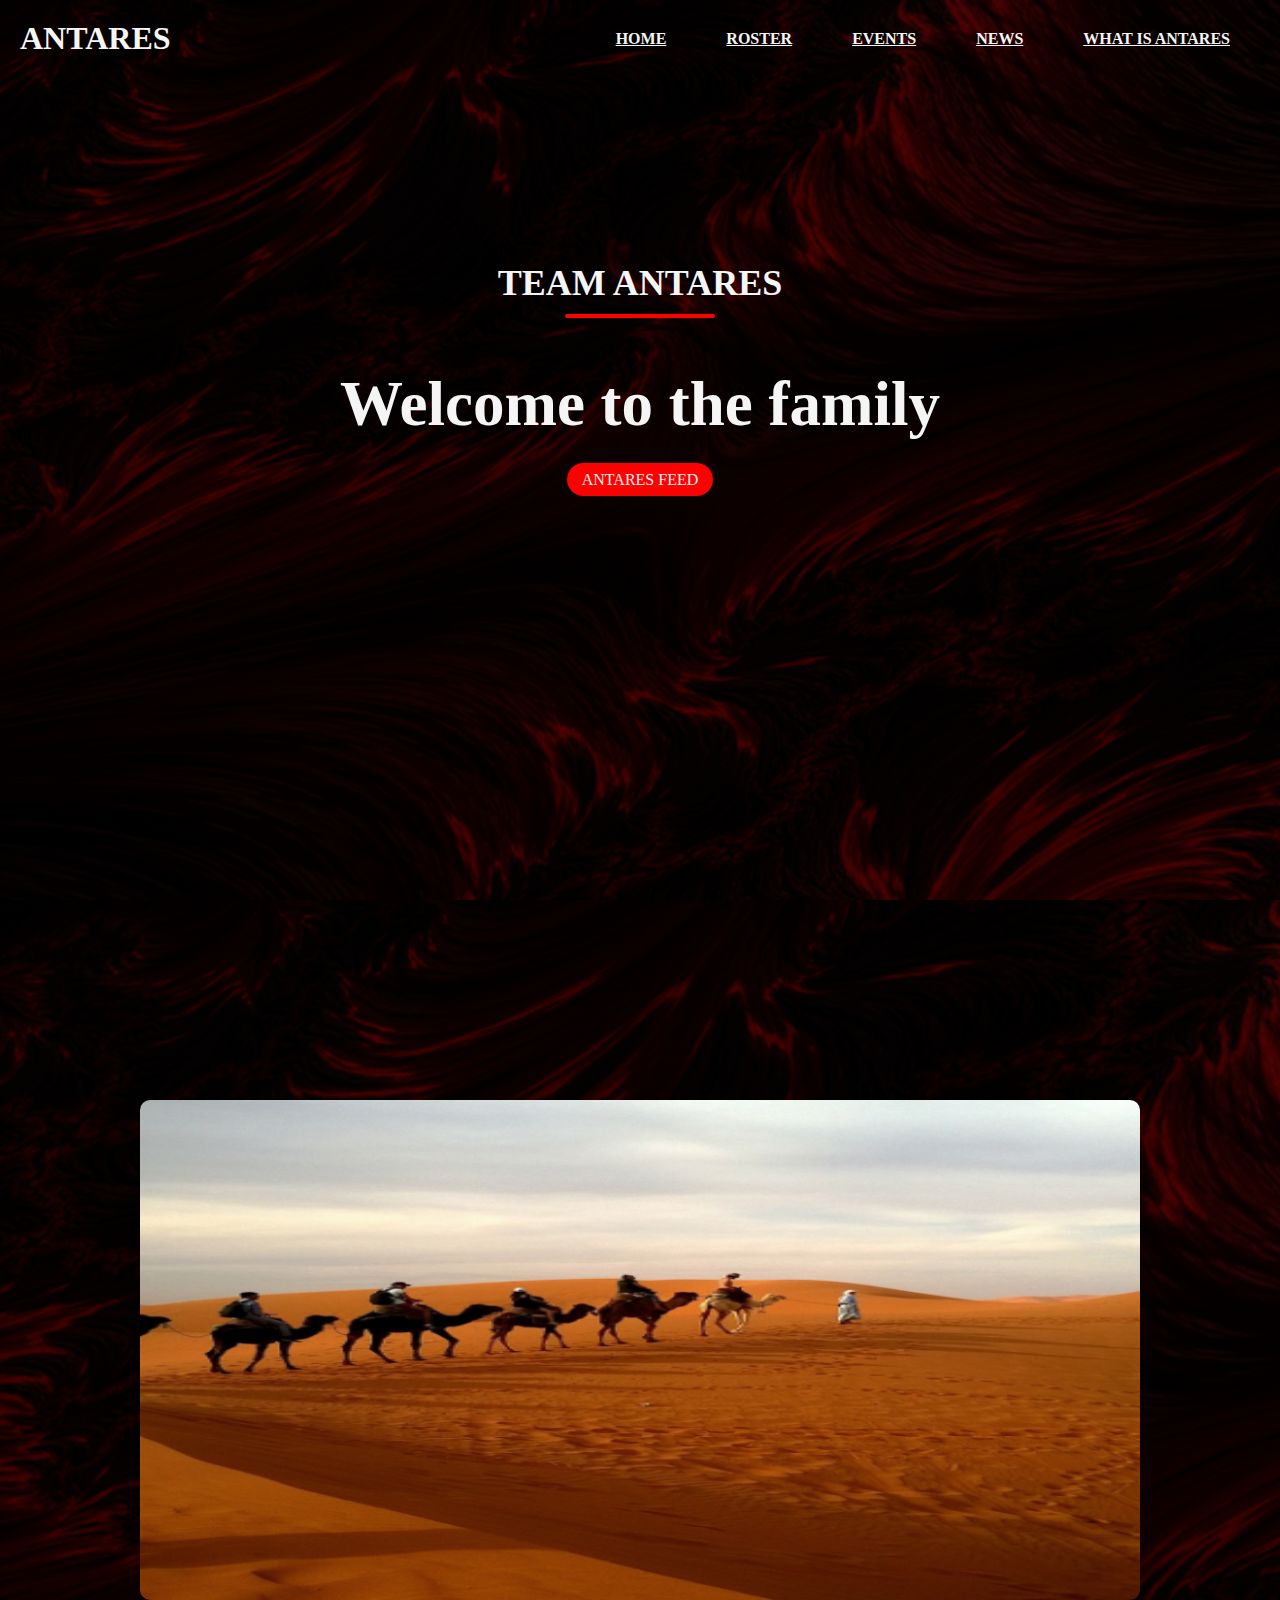
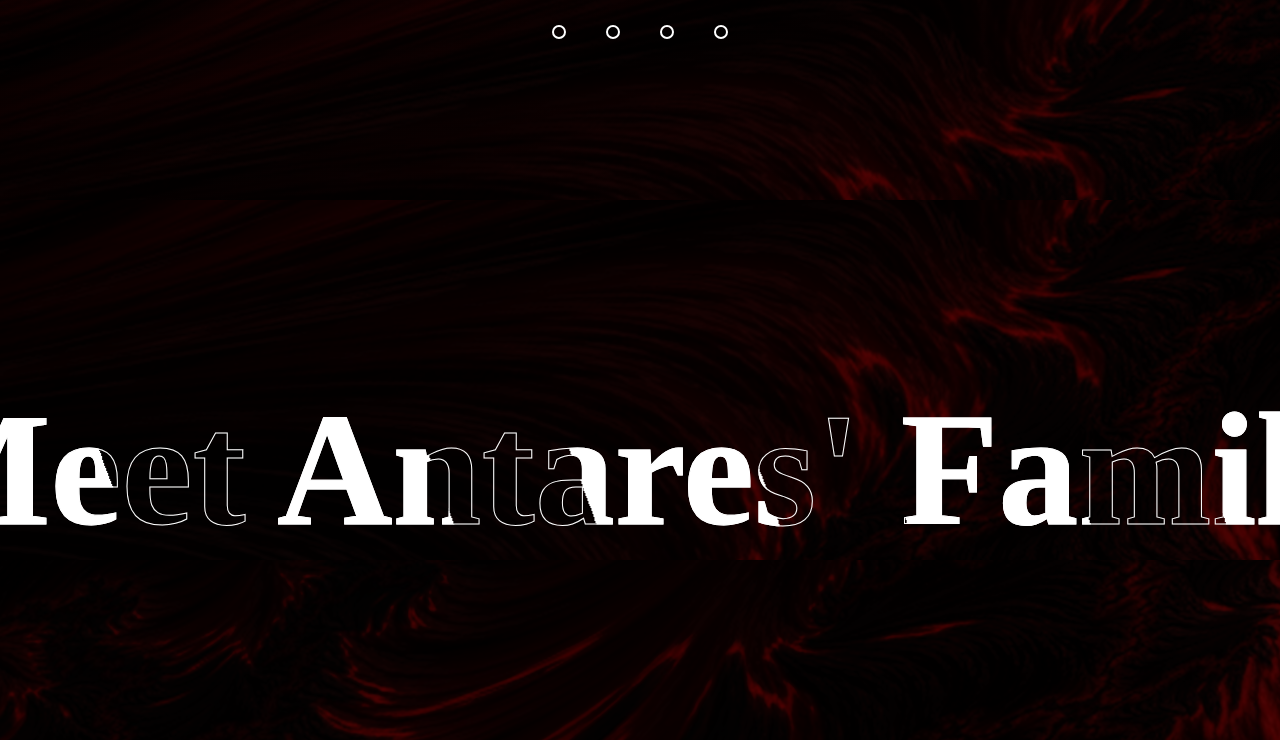
==== index.html @ 0c0a720e "v2" ====
<!DOCTYPE html>
<html>
    <head>
        <meta charset="UTF-8">
        <meta http-equiv="X-UA-Compatible" content="IE-edge">
        <meta name="viewport" content="width=device-width, initial-scale=1.0">
        <title>Team Antares</title>
        <link rel="stylesheet" href="style.css">
    </head>
    <body>

        <nav class="navbar">
            <h1 class="logo">ANTARES</h1>
            <ul class="nav-links">
                <li class="active"><a href="#"></a>HOME</li>
                <li class="active"><a href="#"></a>ROSTER</li>
                <li class="active"><a href="#"></a>EVENTS</li>
                <li class="active"><a href="#"></a>NEWS</li>
                <li class="active"><a href="#"></a>WHAT IS ANTARES</li>
            </ul>
            <img src="./images/menu-btn.png" alt="" class="menu-btn">
        </nav>

        <header>
            <div class="header-content">
                <h2>TEAM ANTARES</h2>
                <div class="line"></div>
                <h1>Welcome to the family</h1>
                <a href="#" class="ctn">ANTARES FEED</a>
            </div>
        </header>

        <script>
            const menuBtn = document.querySelector('.menu-btn')
            const navlinks = document.querySelector('.nav-links')


            menuBtn.addEventListener('click',()=>{
                navlinks.classList.toggle('mobile-menu')
            })
        </script>
    </body>

        <body2>
        <div class="slider">
            <div class="slides">
                
                <input type="radio" name="radio-btn" id="radio1">
                <input type="radio" name="radio-btn" id="radio2">
                <input type="radio" name="radio-btn" id="radio3">
                <input type="radio" name="radio-btn" id="radio4">

                <div class="slide first">
                    <img src="./images/pic-1.png" alt="">
                </div>
                <div class="slide">
                    <img src="./images/pic-2.png" alt="">
                </div>
                <div class="slide">
                    <img src="./images/pic-3.png" alt="">
                </div>
                <div class="slide">
                    <img src="./images/pic-4.png" alt="">
                </div>

                <div class="navigation-auto">
                    <div class="auto-btn1"></div>
                    <div class="auto-btn2"></div>
                    <div class="auto-btn3"></div>
                    <div class="auto-btn4"></div>
                </div>

                <div class="navigation-manual">
                    <label for="radio1" class="manual-btn"></label>
                    <label for="radio2" class="manual-btn"></label>
                    <label for="radio3" class="manual-btn"></label>
                    <label for="radio4" class="manual-btn"></label>
                </div>
            </div>

            <section>
                <div class="title">
                    <h1>Meet Antares' Family</h1>
                </div>
            </section>

            <script type="text/javascript">
                var counter = 1
                setInterval(function(){
                    document.getElementById('radio' + counter).checked = true;
                    counter++;
                    if(counter > 4){
                        counter = 1;
                    }
                }, 5000);
            </script>
        </div>
    </body2>

    <body3>
        <div class="text-box">
            <h1>Meet Antares' Family</h1>
        </div>
    </body3>
    
</html>
---- style.css ----
@import url(https://fonts.googleapis.com/css2?family=Roboto:wght@400;700&display=swap);
*{
    margin: 0;
    padding: 0;
    box-sizing: border-box;
}
body {
    min-height: 100vh;
    background-image: linear-gradient(rgba(0,0,0,0.7),rgba(0,0,0,0.7)), url(./images/banner.png);
    padding: 0;
}

a {
    text-decoration: none;
}
ul {
    list-style: none;
}
.active {
    font-weight: bold;
    text-decoration: underline;
    color: whitesmoke;
}

.navbar {
    position: absolute;
    top: 0;
    left: 0;
    display: flex;
    width: 100%;
    justify-content: space-between;
    padding: 20px;
    color: whitesmoke;
}
.nav-links {
    display: flex;
    align-items: center;
}
.nav-links li {
    margin: 0 30px;
}

header {
    width: 100vw;
    height: 100vh;
    background-image: linear-gradient(rgba(0,0,0,0.7),rgba(0,0,0,0.7)), url(./images/banner.png);
    background-position: bottom;
    background-size: cover;
    display: flex;
    align-items: center;
    justify-content: center;
}
.header-content {
    margin-bottom: 150px;
    color: whitesmoke;
    text-align: center;
}
.header-content h2{
    font-size: 4vmin;
}
.line {
    width: 150px;
    height: 4px;
    background-color: red;
    margin: 10px auto;
    border-radius: 5px;
}
.header-content h1 {
    font-size: 7vmin;
    margin-top: 50px;
    margin-bottom: 30px;
}
.ctn {
    padding: 8px 15px;
    background: red;
    border-radius: 30px;
    color: whitesmoke;
}
.menu-btn {
    position: absolute;
    top: 30px;
    right: 30px;
    width: 40px;
    cursor: pointer;
    display: none;
}

body2{
    min-height: 100vh;
    background-image: linear-gradient(rgba(0,0,0,0.7),rgba(0,0,0,0.7)), url(./images/banner.png);
    margin: 0;
    padding: 0;
    height: 100vh;
    display: flex;
    justify-content: center;
    align-items: center;
}

.slider{
    width: 1000px;
    height: 500px;
    border-radius: 10px;
    overflow: hidden;
}
.slides{
    width: 500%;
    height: 500px;
    display: flex;
}
.slides input{
    display: none;
}
.slide{
    width: 20%;
    transition: 2s;
}
.slide img{
    width: 1000px;
    height: 500px;
}

.navigation-manual{
    position: absolute;
    width: 1000px;
    margin-top: 525px;
    display: flex;
    justify-content: center;
}

.manual-btn{
    border: 2px solid #fff;
    padding: 5px;
    border-radius: 10px;
    cursor: pointer;
    transition: 0.5s;
}

.manual-btn:not(:last-child){
    margin-right: 40px;
}
.manual-btn:hover{
    background: #fff;
}

#radio1:checked ~ .first{
    margin-left: 0%;
}
#radio2:checked ~ .first{
    margin-left: -20%;
}
#radio3:checked ~ .first{
    margin-left: -40%;
}
#radio4:checked ~ .first{
    margin-left: -60%;
}

.navigation-auto{
    position: absolute;
    display: flex;
    width: 800px;
    justify-content: center;
    margin-top: 460px;
}
.navigation-auto div{
    border: 0px;
    padding: 0px;
    border-radius: 10px;
    transition: 1s;
}
.navigation-auto div:not(:last-child){
    margin-right: 40px;
}

#radio1:checked ~ .navigation-auto .auto-btn1{
    background: #fff;
}
#radio2:checked ~ .navigation-auto .auto-btn1{
    background: #fff;
}
#radio3:checked ~ .navigation-auto .auto-btn1{
    background: #fff;
}
#radio4:checked ~ .navigation-auto .auto-btn1{
    background: #fff;
}


/* Features */
.text-box{
    color: #fff;
    white-space: nowrap;
    position: relative;
    width: 100%;
    height: 60vh;
    padding: 100px;
    display: flex;
    justify-content: center;
    align-items: center;
}
.text-box h1{
    font-size: 160px;
    line-height: 130px;
    color: transparent;
    -webkit-text-stroke: 1px #fff;
    background: url(./images/back.png);
    -webkit-background-clip: text;
    background-position: 0 0;
    animation: back 20s linear infinite;
}
@keyframes back{
    100%{
        background-position: 2000px 0;
    }
}



@media only screen and (max-width:850px){
    .menu-btn {
        display: block;
    }
    .navbar {
        padding: 0;
    }
    .logo {
        position: absolute;
        top: 30px;
        left: 30px;
    }
    .nav-links {
        flex-direction: column;
        width: 100%;
        height: 100vh;
        justify-content: center;
        background: red;
        margin-top: -900px;
        transition: all 0.5s ease;
    }
    .mobile-menu {
        margin-top: 0px;
        border-bottom-right-radius: 30%;
    }
    .nav-links li{
        margin: 30px auto;
    }
    .navigation-manual {
        margin-left: -240px;
    }
    .text-box {
        width: 0%;
        height: 60vh;
    }
    .text-box h1 {
        font-size: 50px;
        line-height: 65px;
        margin-right: -290px;
    }
}
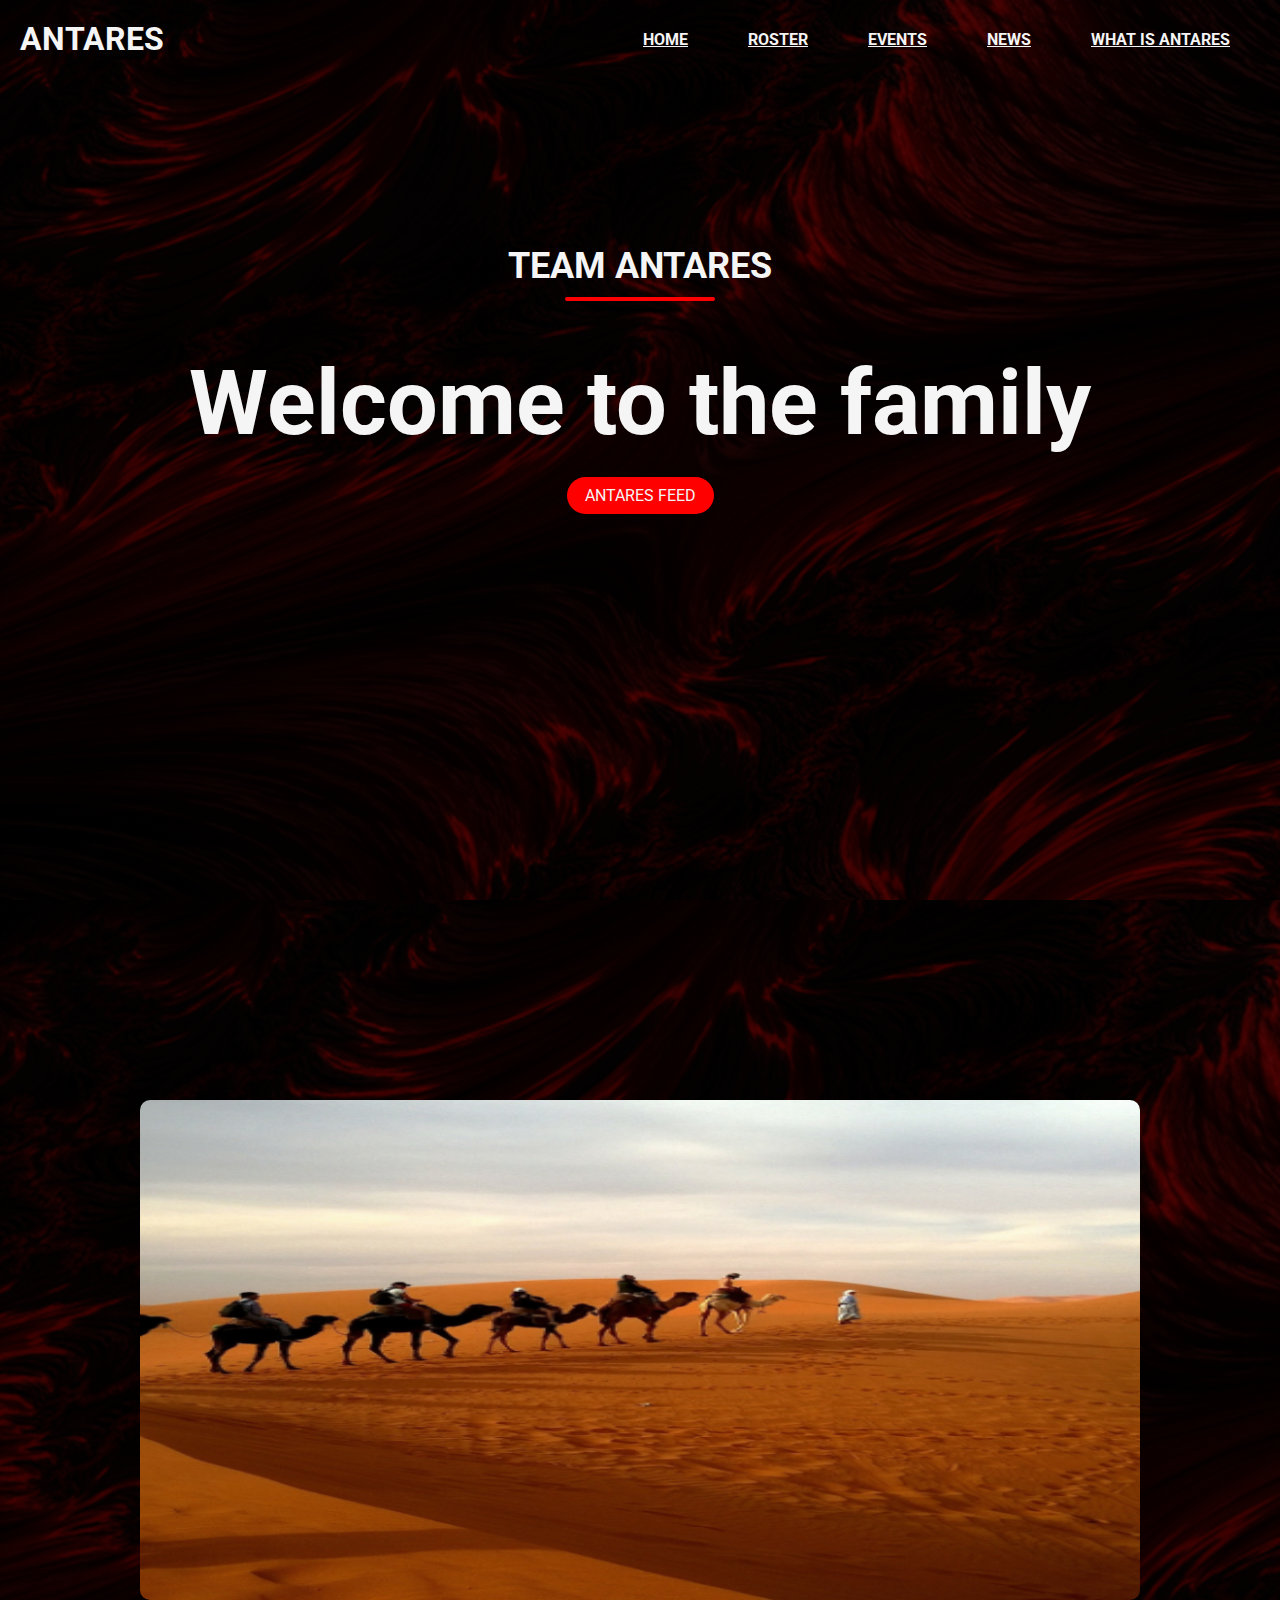
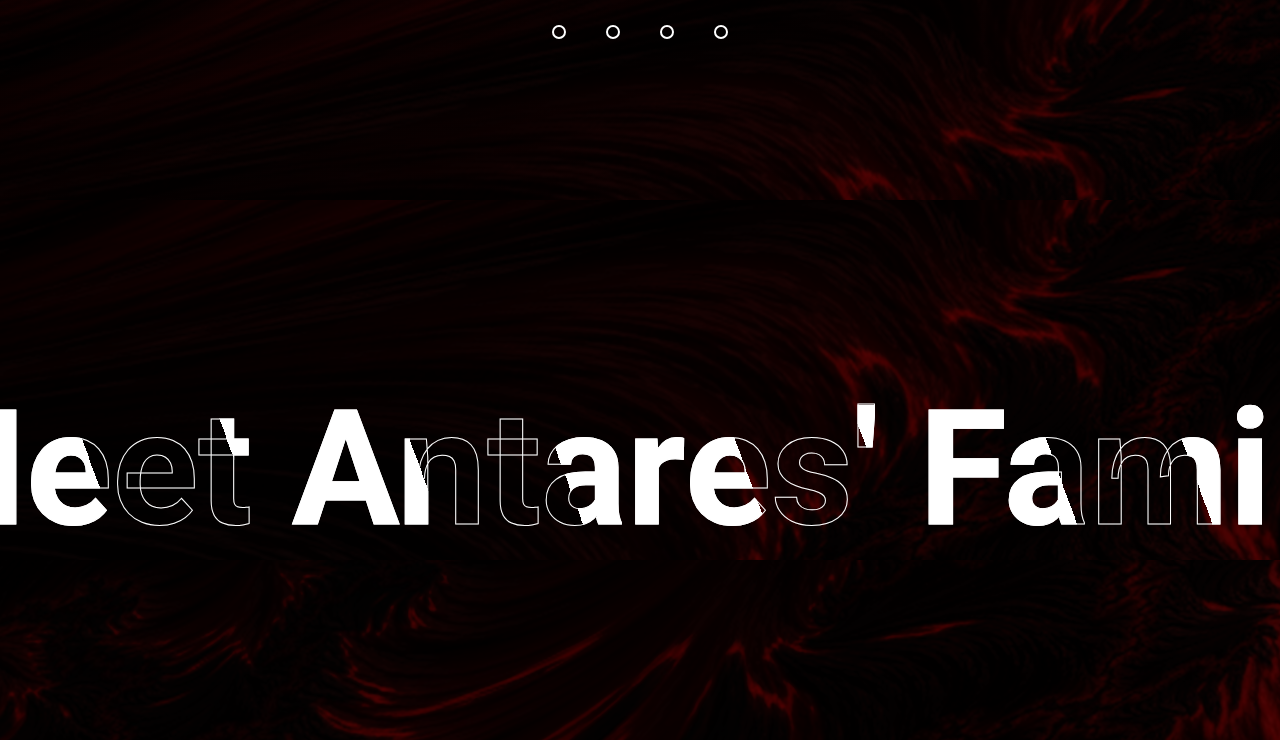
==== commit 0a82ed5a: "v2" ====
--- a/index.html
+++ b/index.html
@@ -12,11 +12,11 @@
         <nav class="navbar">
             <h1 class="logo">ANTARES</h1>
             <ul class="nav-links">
-                <li class="active"><a href="#"></a>HOME</li>
-                <li class="active"><a href="#"></a>ROSTER</li>
-                <li class="active"><a href="#"></a>EVENTS</li>
-                <li class="active"><a href="#"></a>NEWS</li>
-                <li class="active"><a href="#"></a>WHAT IS ANTARES</li>
+                <li><a class="active" href="./index.html">HOME</a></li>
+                <li><a class="active" href="./roster.html" target="_blank">ROSTER</a></li>
+                <li><a class="active" href="./events.html" target="_blank">EVENTS</a></li>
+                <li><a class="active" href="./news.html" target="_blank">NEWS</a></li>
+                <li><a class="active" href="./whatisantares.html" target="_blank">WHAT IS ANTARES</a></li>
             </ul>
             <img src="./images/menu-btn.png" alt="" class="menu-btn">
         </nav>
@@ -102,5 +102,5 @@
             <h1>Meet Antares' Family</h1>
         </div>
     </body3>
-    
+
 </html>--- a/style.css
+++ b/style.css
@@ -3,6 +3,7 @@
     margin: 0;
     padding: 0;
     box-sizing: border-box;
+    font-family: 'Roboto', sans-serif;
 }
 body {
     min-height: 100vh;
@@ -66,12 +67,12 @@
     border-radius: 5px;
 }
 .header-content h1 {
-    font-size: 7vmin;
+    font-size: 10vmin;
     margin-top: 50px;
     margin-bottom: 30px;
 }
 .ctn {
-    padding: 8px 15px;
+    padding: 9px 18px;
     background: red;
     border-radius: 30px;
     color: whitesmoke;
@@ -217,6 +218,9 @@
 
 
 @media only screen and (max-width:850px){
+    .header-content h1 {
+        font-size: 8vmin;
+    }
     .menu-btn {
         display: block;
     }
